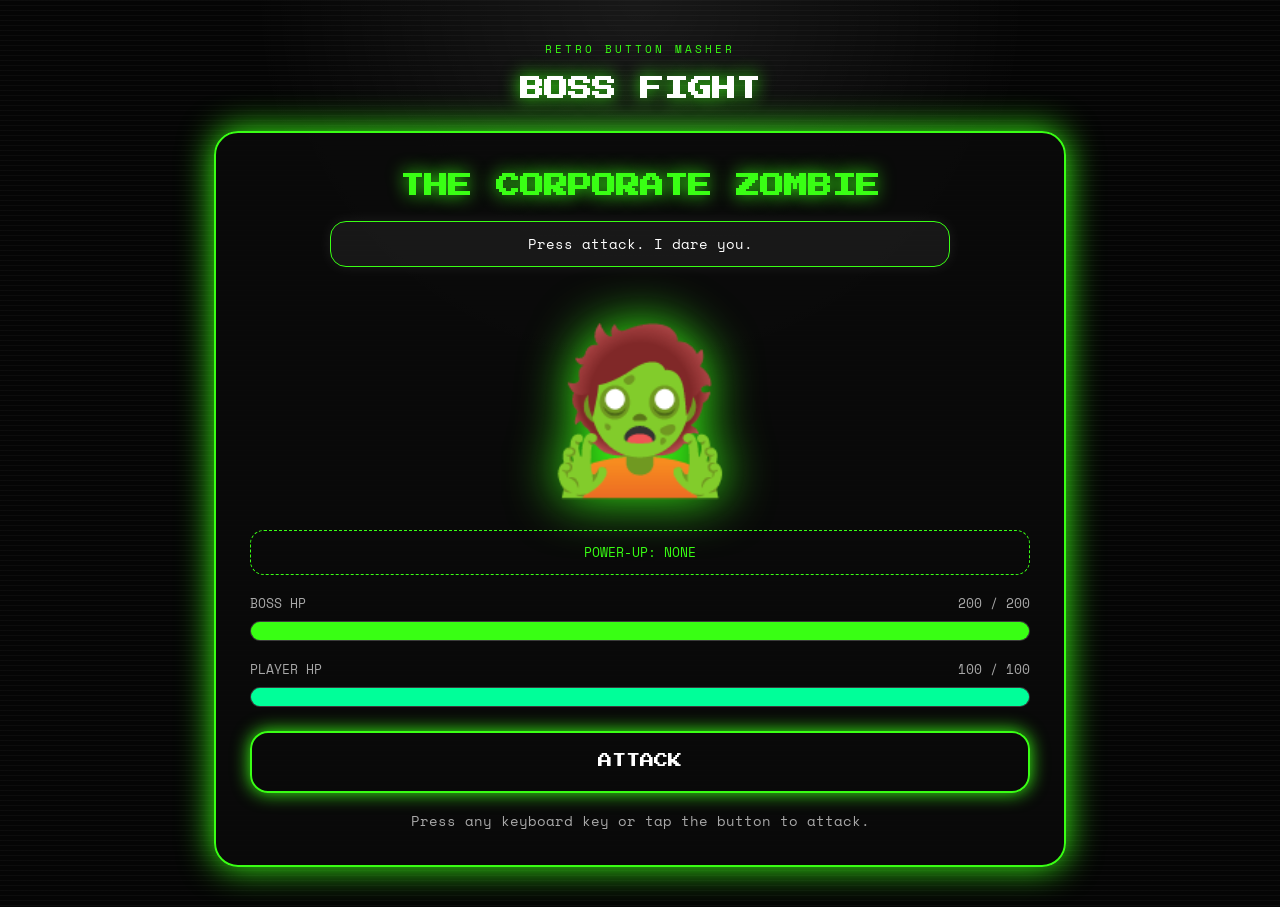
==== index.html @ e80a60b9 "Initial commit - Boss Fight Button Masher" ====
<!DOCTYPE html>
<html lang="en">
<head>
  <meta charset="UTF-8" />
  <meta name="viewport" content="width=device-width, initial-scale=1.0" />
  <title>Boss Fight Button Masher</title>
  <link rel="stylesheet" href="boss-styles.css" />
</head>
<body>
  <main class="game-container" id="gameContainer">
    <section class="game-ui" id="gameUi">
      <p class="eyebrow">Retro Button Masher</p>
      <h1 class="game-title">Boss Fight</h1>

      <section class="boss-card">
        <h2 class="boss-name" id="bossName">Boss Name</h2>

        <p class="boss-dialogue" id="bossDialogue">
          Press attack. I dare you.
        </p>

        <div class="boss-stage" id="bossStage">
          <div class="boss-emoji" id="bossEmoji">🧟</div>
        </div>

        <div class="power-up-bar">
          <span id="powerUpText">Power-up: None</span>
        </div>

        <div class="hp-section">
          <div class="hp-label">
            <span>Boss HP</span>
            <span id="bossHpText">200 / 200</span>
          </div>
          <div class="hp-track">
            <div class="hp-fill boss-hp-fill" id="bossHpFill"></div>
          </div>
        </div>

        <div class="hp-section">
          <div class="hp-label">
            <span>Player HP</span>
            <span id="playerHpText">100 / 100</span>
          </div>
          <div class="hp-track">
            <div class="hp-fill player-hp-fill" id="playerHpFill"></div>
          </div>
        </div>

        <button class="attack-button" id="attackButton">ATTACK</button>

        <p class="hint-text">
          Press any keyboard key or tap the button to attack.
        </p>
      </section>
    </section>

    <section class="result-card hidden" id="resultCard">
      <p class="eyebrow" id="resultEyebrow">Victory</p>
      <h2 class="result-title" id="resultTitle">Boss Defeated</h2>
      <p class="result-message" id="resultMessage">Message here.</p>
      <div class="result-stats" id="resultStats"></div>
      <button class="result-button" id="resultButton">NEXT BOSS</button>
    </section>
  </main>

  <script src="boss-script.js"></script>
</body>
</html>
---- boss-styles.css ----
@import url("https://fonts.googleapis.com/css2?family=Press+Start+2P&family=Space+Mono:wght@400;700&display=swap");

:root {
  --bg-color: #050505;
  --text-color: #ffffff;
  --muted-color: #a8a8a8;
  --track-color: #151515;
  --boss-color: #39ff14;
  --player-color: #00ff99;
  --danger-color: #ff1744;
  --card-color: rgba(10, 10, 10, 0.92);
}

* {
  box-sizing: border-box;
}

body {
  margin: 0;
  min-height: 100vh;
  background:
    repeating-linear-gradient(
      to bottom,
      rgba(255, 255, 255, 0.03) 0px,
      rgba(255, 255, 255, 0.03) 1px,
      transparent 1px,
      transparent 5px
    ),
    radial-gradient(circle at top, rgba(255, 255, 255, 0.08), transparent 35%),
    var(--bg-color);
  color: var(--text-color);
  font-family: "Space Mono", monospace;
}

button {
  font: inherit;
}

.game-container {
  width: min(100%, 900px);
  min-height: 100vh;
  margin: 0 auto;
  padding: 24px 16px;
  display: grid;
  place-items: center;
}

.game-ui {
  width: 100%;
}

.eyebrow {
  margin: 0 0 14px;
  color: var(--boss-color);
  text-align: center;
  text-transform: uppercase;
  letter-spacing: 3px;
  font-size: 0.7rem;
}

.game-title,
.result-title {
  margin: 0 0 24px;
  font-family: "Press Start 2P", monospace;
  text-align: center;
  text-transform: uppercase;
  line-height: 1.5;
  text-shadow: 0 0 18px var(--boss-color);
}

.boss-card,
.result-card {
  position: relative;
  overflow: hidden;
  width: 100%;
  padding: 22px;
  background: var(--card-color);
  border: 2px solid var(--boss-color);
  border-radius: 24px;
  box-shadow: 0 0 35px var(--boss-color);
}

.boss-name {
  margin: 0 0 16px;
  color: var(--boss-color);
  font-family: "Press Start 2P", monospace;
  font-size: clamp(0.9rem, 3vw, 1.5rem);
  line-height: 1.6;
  text-align: center;
  text-transform: uppercase;
  text-shadow: 0 0 18px var(--boss-color);
}

.boss-dialogue {
  max-width: 620px;
  margin: 0 auto 18px;
  padding: 12px 14px;
  color: var(--text-color);
  background: rgba(255, 255, 255, 0.06);
  border: 1px solid var(--boss-color);
  border-radius: 16px;
  text-align: center;
  font-size: 0.85rem;
  box-shadow: 0 0 14px rgba(255, 255, 255, 0.08);
}

.boss-stage {
  position: relative;
  min-height: 190px;
  display: grid;
  place-items: center;
}

.boss-emoji {
  font-size: clamp(80px, 20vw, 160px);
  filter: drop-shadow(0 0 26px var(--boss-color));
  user-select: none;
}

.power-up-bar {
  margin: 8px 0 18px;
  padding: 12px;
  color: var(--boss-color);
  border: 1px dashed var(--boss-color);
  border-radius: 14px;
  text-align: center;
  text-transform: uppercase;
  font-size: 0.8rem;
}

.hp-section {
  margin-top: 18px;
}

.hp-label {
  display: flex;
  justify-content: space-between;
  gap: 12px;
  margin-bottom: 8px;
  color: var(--muted-color);
  font-size: 0.82rem;
  text-transform: uppercase;
}

.hp-track {
  height: 20px;
  overflow: hidden;
  background: var(--track-color);
  border: 1px solid rgba(255, 255, 255, 0.16);
  border-radius: 999px;
}

.hp-fill {
  width: 100%;
  height: 100%;
  transition: width 0.2s ease;
}

.boss-hp-fill {
  background: var(--boss-color);
  box-shadow: 0 0 18px var(--boss-color);
}

.player-hp-fill {
  background: var(--player-color);
  box-shadow: 0 0 18px var(--player-color);
}

.player-hp-fill.low-health {
  background: var(--danger-color);
  box-shadow: 0 0 18px var(--danger-color);
}

.attack-button,
.result-button {
  width: 100%;
  margin-top: 24px;
  padding: 18px 20px;
  color: var(--text-color);
  background: transparent;
  border: 2px solid var(--boss-color);
  border-radius: 18px;
  font-family: "Press Start 2P", monospace;
  font-size: 0.75rem;
  line-height: 1.5;
  cursor: pointer;
  text-transform: uppercase;
  box-shadow: 0 0 18px var(--boss-color);
  transition: transform 0.15s ease, background 0.15s ease;
}

.attack-button:hover,
.result-button:hover {
  transform: translateY(-2px);
  background: rgba(255, 255, 255, 0.08);
}

.attack-button:active,
.result-button:active {
  transform: scale(0.97);
}

.hint-text {
  margin: 18px 0 0;
  color: var(--muted-color);
  text-align: center;
  font-size: 0.85rem;
}

.damage-number {
  position: absolute;
  left: 50%;
  top: 42%;
  color: var(--danger-color);
  font-family: "Press Start 2P", monospace;
  font-size: 1rem;
  text-shadow: 0 0 12px var(--danger-color);
  pointer-events: none;
  animation: float-damage 0.8s ease forwards;
}

.result-card {
  max-width: 650px;
  text-align: center;
}

.result-message {
  color: var(--muted-color);
  line-height: 1.7;
}

.result-stats {
  display: grid;
  gap: 10px;
  margin-top: 20px;
}

.stat-badge {
  padding: 12px;
  color: var(--boss-color);
  background: rgba(255, 255, 255, 0.05);
  border: 1px solid var(--boss-color);
  border-radius: 14px;
}

.hidden {
  display: none;
}

.shake {
  animation: screen-shake 0.3s ease;
}

.hit {
  animation: boss-hit 0.3s ease;
}

.boss-dead {
  animation: boss-death 0.8s ease forwards;
}

.power-up-flash {
  animation: power-up-flash 0.5s ease;
}

@keyframes screen-shake {
  0%, 100% {
    transform: translate(0);
  }

  20% {
    transform: translate(-8px, 4px);
  }

  40% {
    transform: translate(8px, -4px);
  }

  60% {
    transform: translate(-6px, -2px);
  }

  80% {
    transform: translate(6px, 2px);
  }
}

@keyframes boss-hit {
  50% {
    filter: drop-shadow(0 0 35px var(--danger-color));
    transform: scale(1.08);
  }
}

@keyframes float-damage {
  0% {
    opacity: 1;
    transform: translate(-50%, 0) scale(1);
  }

  100% {
    opacity: 0;
    transform: translate(-50%, -80px) scale(1.4);
  }
}

@keyframes boss-death {
  100% {
    opacity: 0;
    transform: rotate(0deg) scale(0);
  }
}

@keyframes power-up-flash {
  50% {
    transform: scale(1.04);
    box-shadow: 0 0 22px var(--boss-color);
  }
}

@media (min-width: 700px) {
  .game-container {
    padding: 40px 24px;
  }

  .boss-card,
  .result-card {
    padding: 34px;
  }

  .attack-button,
  .result-button {
    font-size: 0.9rem;
  }
}
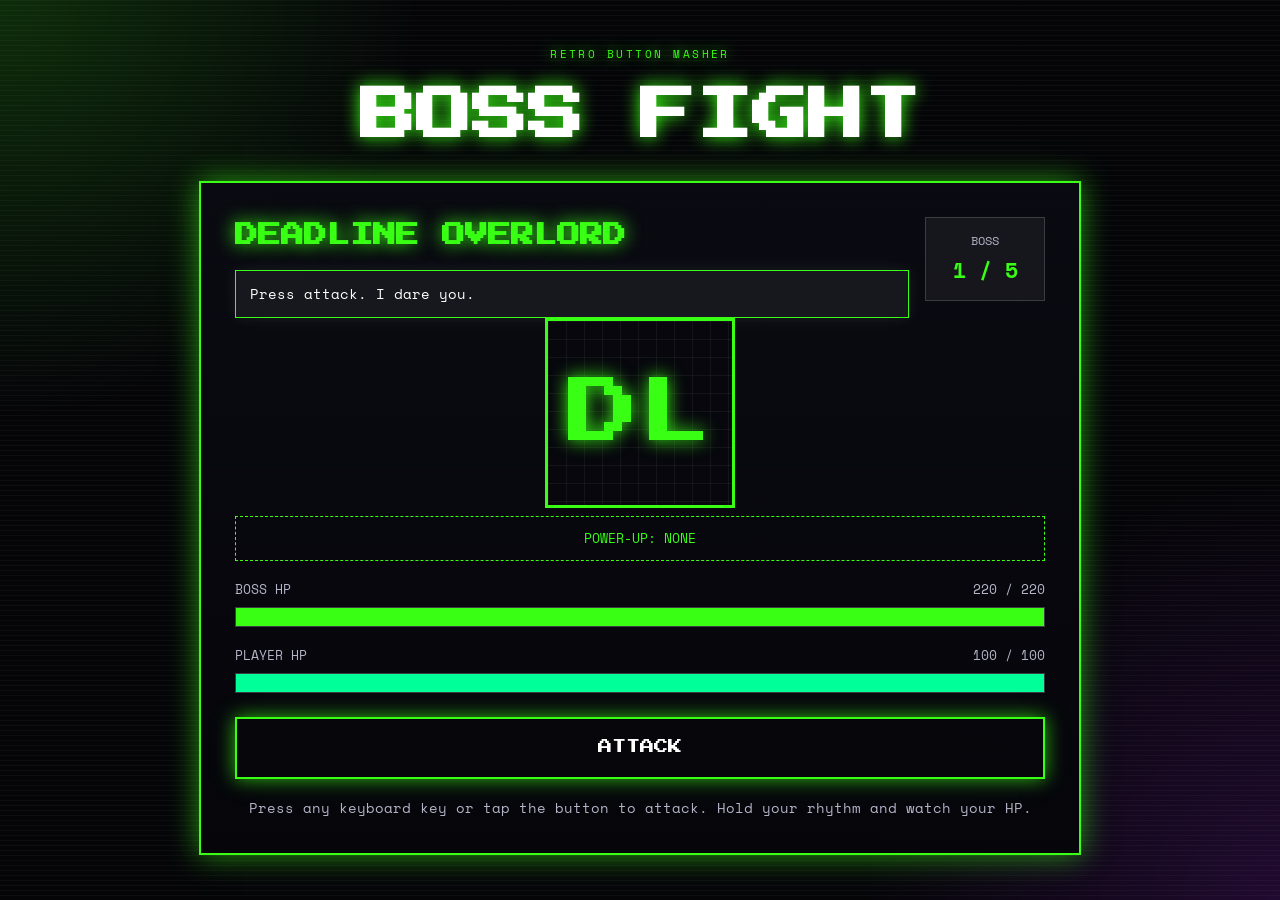
==== commit ad4ae069: "Polish boss fight button masher" ====
--- a/index.html
+++ b/index.html
@@ -1,69 +1,94 @@
-<!DOCTYPE html>
+<!doctype html>
 <html lang="en">
-<head>
-  <meta charset="UTF-8" />
-  <meta name="viewport" content="width=device-width, initial-scale=1.0" />
-  <title>Boss Fight Button Masher</title>
-  <link rel="stylesheet" href="boss-styles.css" />
-</head>
-<body>
-  <main class="game-container" id="gameContainer">
-    <section class="game-ui" id="gameUi">
-      <p class="eyebrow">Retro Button Masher</p>
-      <h1 class="game-title">Boss Fight</h1>
+  <head>
+    <meta charset="UTF-8" />
+    <meta name="viewport" content="width=device-width, initial-scale=1.0" />
+    <meta
+      name="description"
+      content="A retro button masher boss fight game built with HTML, CSS, and vanilla JavaScript."
+    />
 
-      <section class="boss-card">
-        <h2 class="boss-name" id="bossName">Boss Name</h2>
+    <title>Boss Fight Button Masher</title>
 
-        <p class="boss-dialogue" id="bossDialogue">
-          Press attack. I dare you.
-        </p>
+    <link rel="preconnect" href="https://fonts.googleapis.com" />
+    <link rel="preconnect" href="https://fonts.gstatic.com" crossorigin />
+    <link
+      href="https://fonts.googleapis.com/css2?family=Press+Start+2P&family=Space+Mono:wght@400;700&display=swap"
+      rel="stylesheet"
+    />
+    <link rel="stylesheet" href="boss-styles.css" />
+  </head>
+  <body>
+    <main class="game-container" id="gameContainer">
+      <section class="game-ui" id="gameUi" aria-labelledby="gameTitle">
+        <p class="eyebrow">Retro Button Masher</p>
+        <h1 class="game-title" id="gameTitle">Boss Fight</h1>
 
-        <div class="boss-stage" id="bossStage">
-          <div class="boss-emoji" id="bossEmoji">🧟</div>
-        </div>
+        <section class="boss-card" aria-label="Current boss fight">
+          <div class="fight-header">
+            <div>
+              <h2 class="boss-name" id="bossName">Boss Name</h2>
+              <p class="boss-dialogue" id="bossDialogue" aria-live="polite">
+                Press attack. I dare you.
+              </p>
+            </div>
 
-        <div class="power-up-bar">
-          <span id="powerUpText">Power-up: None</span>
-        </div>
+            <div class="run-panel" aria-label="Run progress">
+              <span>Boss</span>
+              <strong id="bossProgressText">1 / 5</strong>
+            </div>
+          </div>
 
-        <div class="hp-section">
-          <div class="hp-label">
-            <span>Boss HP</span>
-            <span id="bossHpText">200 / 200</span>
+          <div class="boss-stage" id="bossStage">
+            <div class="boss-symbol" id="bossSymbol" aria-hidden="true">DL</div>
           </div>
-          <div class="hp-track">
-            <div class="hp-fill boss-hp-fill" id="bossHpFill"></div>
+
+          <div class="power-up-bar" aria-live="polite">
+            <span id="powerUpText">Power-up: None</span>
           </div>
-        </div>
 
-        <div class="hp-section">
-          <div class="hp-label">
-            <span>Player HP</span>
-            <span id="playerHpText">100 / 100</span>
+          <div class="hp-section">
+            <div class="hp-label">
+              <span>Boss HP</span>
+              <span id="bossHpText">200 / 200</span>
+            </div>
+            <div class="hp-track" aria-hidden="true">
+              <div class="hp-fill boss-hp-fill" id="bossHpFill"></div>
+            </div>
           </div>
-          <div class="hp-track">
-            <div class="hp-fill player-hp-fill" id="playerHpFill"></div>
+
+          <div class="hp-section">
+            <div class="hp-label">
+              <span>Player HP</span>
+              <span id="playerHpText">100 / 100</span>
+            </div>
+            <div class="hp-track" aria-hidden="true">
+              <div class="hp-fill player-hp-fill" id="playerHpFill"></div>
+            </div>
           </div>
-        </div>
 
-        <button class="attack-button" id="attackButton">ATTACK</button>
+          <button class="attack-button" id="attackButton" type="button">
+            Attack
+          </button>
 
-        <p class="hint-text">
-          Press any keyboard key or tap the button to attack.
-        </p>
+          <p class="hint-text">
+            Press any keyboard key or tap the button to attack. Hold your rhythm
+            and watch your HP.
+          </p>
+        </section>
       </section>
-    </section>
 
-    <section class="result-card hidden" id="resultCard">
-      <p class="eyebrow" id="resultEyebrow">Victory</p>
-      <h2 class="result-title" id="resultTitle">Boss Defeated</h2>
-      <p class="result-message" id="resultMessage">Message here.</p>
-      <div class="result-stats" id="resultStats"></div>
-      <button class="result-button" id="resultButton">NEXT BOSS</button>
-    </section>
-  </main>
+      <section class="result-card hidden" id="resultCard" aria-live="polite">
+        <p class="eyebrow" id="resultEyebrow">Victory</p>
+        <h2 class="result-title" id="resultTitle">Boss Defeated</h2>
+        <p class="result-message" id="resultMessage">Message here.</p>
+        <div class="result-stats" id="resultStats"></div>
+        <button class="result-button" id="resultButton" type="button">
+          Next Boss
+        </button>
+      </section>
+    </main>
 
-  <script src="boss-script.js"></script>
-</body>
-</html>+    <script src="boss-script.js"></script>
+  </body>
+</html>
--- a/boss-styles.css
+++ b/boss-styles.css
@@ -1,14 +1,13 @@
-@import url("https://fonts.googleapis.com/css2?family=Press+Start+2P&family=Space+Mono:wght@400;700&display=swap");
-
 :root {
-  --bg-color: #050505;
+  --bg-color: #050508;
   --text-color: #ffffff;
-  --muted-color: #a8a8a8;
-  --track-color: #151515;
+  --muted-color: #b4b4c8;
+  --track-color: #171721;
   --boss-color: #39ff14;
   --player-color: #00ff99;
   --danger-color: #ff1744;
-  --card-color: rgba(10, 10, 10, 0.92);
+  --card-color: rgba(10, 10, 18, 0.94);
+  --border-color: rgba(255, 255, 255, 0.16);
 }
 
 * {
@@ -16,17 +15,26 @@
 }
 
 body {
+  min-height: 100vh;
   margin: 0;
-  min-height: 100vh;
   background:
     repeating-linear-gradient(
       to bottom,
-      rgba(255, 255, 255, 0.03) 0px,
-      rgba(255, 255, 255, 0.03) 1px,
+      rgba(255, 255, 255, 0.035) 0,
+      rgba(255, 255, 255, 0.035) 1px,
       transparent 1px,
       transparent 5px
     ),
-    radial-gradient(circle at top, rgba(255, 255, 255, 0.08), transparent 35%),
+    radial-gradient(
+      circle at top left,
+      rgba(57, 255, 20, 0.16),
+      transparent 26rem
+    ),
+    radial-gradient(
+      circle at bottom right,
+      rgba(176, 38, 255, 0.16),
+      transparent 26rem
+    ),
     var(--bg-color);
   color: var(--text-color);
   font-family: "Space Mono", monospace;
@@ -36,12 +44,17 @@
   font: inherit;
 }
 
+button:focus-visible {
+  outline: 3px solid #fff700;
+  outline-offset: 4px;
+}
+
 .game-container {
-  width: min(100%, 900px);
+  display: grid;
+  width: min(100%, 930px);
   min-height: 100vh;
   margin: 0 auto;
   padding: 24px 16px;
-  display: grid;
   place-items: center;
 }
 
@@ -52,20 +65,25 @@
 .eyebrow {
   margin: 0 0 14px;
   color: var(--boss-color);
-  text-align: center;
-  text-transform: uppercase;
-  letter-spacing: 3px;
   font-size: 0.7rem;
+  letter-spacing: 0.22em;
+  text-align: center;
+  text-transform: uppercase;
+  text-shadow: 0 0 14px var(--boss-color);
 }
 
 .game-title,
 .result-title {
   margin: 0 0 24px;
   font-family: "Press Start 2P", monospace;
-  text-align: center;
-  text-transform: uppercase;
-  line-height: 1.5;
+  line-height: 1.45;
+  text-align: center;
+  text-transform: uppercase;
   text-shadow: 0 0 18px var(--boss-color);
+}
+
+.game-title {
+  font-size: clamp(1.8rem, 8vw, 3.5rem);
 }
 
 .boss-card,
@@ -73,59 +91,95 @@
   position: relative;
   overflow: hidden;
   width: 100%;
+  border: 2px solid var(--boss-color);
+  background: linear-gradient(180deg, var(--card-color), rgba(5, 5, 10, 0.98));
+  box-shadow: 0 0 28px color-mix(in srgb, var(--boss-color) 58%, transparent);
+}
+
+.boss-card {
   padding: 22px;
-  background: var(--card-color);
-  border: 2px solid var(--boss-color);
-  border-radius: 24px;
-  box-shadow: 0 0 35px var(--boss-color);
+}
+
+.fight-header {
+  display: grid;
+  gap: 1rem;
 }
 
 .boss-name {
   margin: 0 0 16px;
   color: var(--boss-color);
   font-family: "Press Start 2P", monospace;
-  font-size: clamp(0.9rem, 3vw, 1.5rem);
+  font-size: clamp(0.9rem, 3vw, 1.45rem);
   line-height: 1.6;
-  text-align: center;
   text-transform: uppercase;
   text-shadow: 0 0 18px var(--boss-color);
 }
 
 .boss-dialogue {
-  max-width: 620px;
-  margin: 0 auto 18px;
+  margin: 0;
   padding: 12px 14px;
+  border: 1px solid var(--boss-color);
+  background: rgba(255, 255, 255, 0.06);
   color: var(--text-color);
-  background: rgba(255, 255, 255, 0.06);
-  border: 1px solid var(--boss-color);
-  border-radius: 16px;
-  text-align: center;
-  font-size: 0.85rem;
+  font-size: 0.88rem;
+  line-height: 1.55;
   box-shadow: 0 0 14px rgba(255, 255, 255, 0.08);
+}
+
+.run-panel {
+  display: grid;
+  min-width: 120px;
+  padding: 14px;
+  align-self: start;
+  border: 1px solid var(--border-color);
+  background: rgba(255, 255, 255, 0.05);
+  text-align: center;
+  text-transform: uppercase;
+}
+
+.run-panel span {
+  color: var(--muted-color);
+  font-size: 0.74rem;
+}
+
+.run-panel strong {
+  margin-top: 6px;
+  color: var(--boss-color);
+  font-size: 1.3rem;
 }
 
 .boss-stage {
   position: relative;
+  display: grid;
   min-height: 190px;
-  display: grid;
   place-items: center;
 }
 
-.boss-emoji {
-  font-size: clamp(80px, 20vw, 160px);
-  filter: drop-shadow(0 0 26px var(--boss-color));
+.boss-symbol {
+  display: grid;
+  width: clamp(120px, 34vw, 190px);
+  aspect-ratio: 1;
+  place-items: center;
+  border: 3px solid var(--boss-color);
+  background:
+    linear-gradient(90deg, rgba(255, 255, 255, 0.05) 1px, transparent 1px),
+    linear-gradient(rgba(255, 255, 255, 0.05) 1px, transparent 1px), #07070d;
+  background-size: 18px 18px;
+  color: var(--boss-color);
+  font-family: "Press Start 2P", monospace;
+  font-size: clamp(2rem, 12vw, 4.5rem);
+  text-shadow: 0 0 18px var(--boss-color);
   user-select: none;
 }
 
 .power-up-bar {
   margin: 8px 0 18px;
   padding: 12px;
-  color: var(--boss-color);
   border: 1px dashed var(--boss-color);
-  border-radius: 14px;
-  text-align: center;
-  text-transform: uppercase;
+  color: var(--boss-color);
   font-size: 0.8rem;
+  text-align: center;
+  text-transform: uppercase;
 }
 
 .hp-section {
@@ -145,9 +199,8 @@
 .hp-track {
   height: 20px;
   overflow: hidden;
+  border: 1px solid rgba(255, 255, 255, 0.16);
   background: var(--track-color);
-  border: 1px solid rgba(255, 255, 255, 0.16);
-  border-radius: 999px;
 }
 
 .hp-fill {
@@ -176,17 +229,19 @@
   width: 100%;
   margin-top: 24px;
   padding: 18px 20px;
+  border: 2px solid var(--boss-color);
+  background: transparent;
   color: var(--text-color);
-  background: transparent;
-  border: 2px solid var(--boss-color);
-  border-radius: 18px;
+  cursor: pointer;
   font-family: "Press Start 2P", monospace;
-  font-size: 0.75rem;
+  font-size: 0.76rem;
   line-height: 1.5;
-  cursor: pointer;
-  text-transform: uppercase;
-  box-shadow: 0 0 18px var(--boss-color);
-  transition: transform 0.15s ease, background 0.15s ease;
+  text-transform: uppercase;
+  box-shadow: 0 0 18px color-mix(in srgb, var(--boss-color) 72%, transparent);
+  transition:
+    transform 0.15s ease,
+    background 0.15s ease,
+    opacity 0.15s ease;
 }
 
 .attack-button:hover,
@@ -200,27 +255,34 @@
   transform: scale(0.97);
 }
 
+.attack-button:disabled {
+  cursor: not-allowed;
+  opacity: 0.55;
+}
+
 .hint-text {
   margin: 18px 0 0;
   color: var(--muted-color);
-  text-align: center;
-  font-size: 0.85rem;
+  font-size: 0.86rem;
+  line-height: 1.6;
+  text-align: center;
 }
 
 .damage-number {
   position: absolute;
+  top: 42%;
   left: 50%;
-  top: 42%;
+  pointer-events: none;
   color: var(--danger-color);
   font-family: "Press Start 2P", monospace;
   font-size: 1rem;
   text-shadow: 0 0 12px var(--danger-color);
-  pointer-events: none;
   animation: float-damage 0.8s ease forwards;
 }
 
 .result-card {
   max-width: 650px;
+  padding: 28px;
   text-align: center;
 }
 
@@ -237,10 +299,9 @@
 
 .stat-badge {
   padding: 12px;
-  color: var(--boss-color);
+  border: 1px solid var(--boss-color);
   background: rgba(255, 255, 255, 0.05);
-  border: 1px solid var(--boss-color);
-  border-radius: 14px;
+  color: var(--boss-color);
 }
 
 .hidden {
@@ -248,15 +309,15 @@
 }
 
 .shake {
-  animation: screen-shake 0.3s ease;
+  animation: screen-shake 0.26s ease;
 }
 
 .hit {
-  animation: boss-hit 0.3s ease;
+  animation: boss-hit 0.26s ease;
 }
 
 .boss-dead {
-  animation: boss-death 0.8s ease forwards;
+  animation: boss-death 0.75s ease forwards;
 }
 
 .power-up-flash {
@@ -264,24 +325,21 @@
 }
 
 @keyframes screen-shake {
-  0%, 100% {
+  0%,
+  100% {
     transform: translate(0);
   }
 
-  20% {
-    transform: translate(-8px, 4px);
-  }
-
-  40% {
-    transform: translate(8px, -4px);
-  }
-
-  60% {
-    transform: translate(-6px, -2px);
-  }
-
-  80% {
-    transform: translate(6px, 2px);
+  25% {
+    transform: translate(-7px, 4px);
+  }
+
+  50% {
+    transform: translate(7px, -4px);
+  }
+
+  75% {
+    transform: translate(-5px, -2px);
   }
 }
 
@@ -300,21 +358,21 @@
 
   100% {
     opacity: 0;
-    transform: translate(-50%, -80px) scale(1.4);
+    transform: translate(-50%, -80px) scale(1.35);
   }
 }
 
 @keyframes boss-death {
   100% {
     opacity: 0;
-    transform: rotate(0deg) scale(0);
+    transform: rotate(8deg) scale(0);
   }
 }
 
 @keyframes power-up-flash {
   50% {
-    transform: scale(1.04);
     box-shadow: 0 0 22px var(--boss-color);
+    transform: scale(1.03);
   }
 }
 
@@ -328,8 +386,24 @@
     padding: 34px;
   }
 
+  .fight-header {
+    grid-template-columns: 1fr auto;
+    align-items: start;
+  }
+
   .attack-button,
   .result-button {
     font-size: 0.9rem;
   }
-}+}
+
+@media (prefers-reduced-motion: reduce) {
+  *,
+  *::before,
+  *::after {
+    scroll-behavior: auto !important;
+    animation-duration: 0.001ms !important;
+    animation-iteration-count: 1 !important;
+    transition-duration: 0.001ms !important;
+  }
+}
